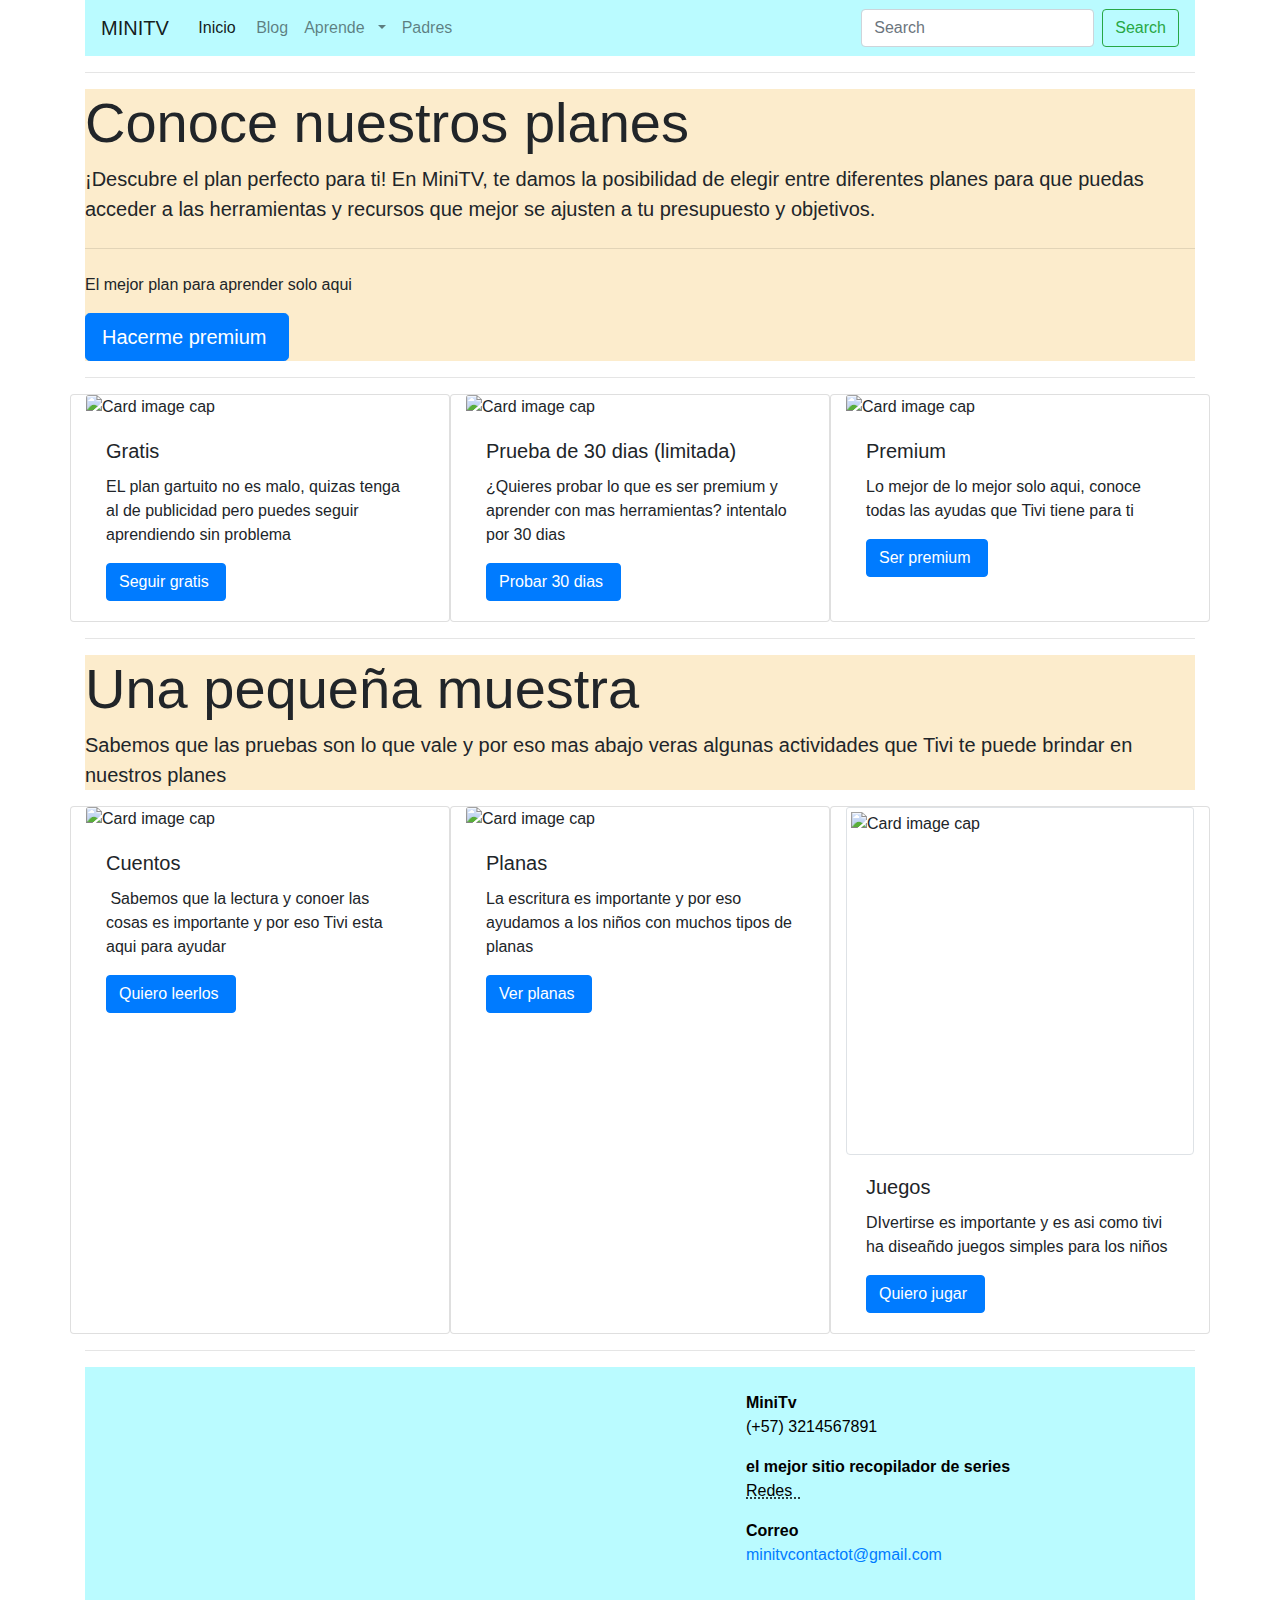
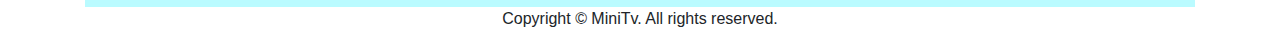
==== index.html @ 52039851 "Add files via upload" ====
<!DOCTYPE html>
<html lang="en">
  <head>
	  <link rel="icon" type="image/vnd.icon" href="images/IMG_6473.png">
    <meta charset="utf-8">
	<meta http-equiv="X-UA-Compatible" content="IE=edge">
	<meta name="viewport" content="width=device-width, initial-scale=1">
  <title>Untitled Document</title>
    <!-- Bootstrap -->
	<link href="../css/bootstrap-4.4.1.css" rel="stylesheet">
	<link href="css222.css" rel="stylesheet" type="text/css">
<link href="../bootstrap-4.4.1.css" rel="stylesheet" type="text/css">
  </head>
  <body class="bg_fondonube">
  <div class="container">
    <nav class="navbar navbar-expand-lg navbar-light bg_fondo"> <a class="navbar-brand" href="#">MINITV&nbsp;</a>
      <button class="navbar-toggler" type="button" data-toggle="collapse" data-target="#navbarSupportedContent1" aria-controls="navbarSupportedContent1" aria-expanded="false" aria-label="Toggle navigation"> <span class="navbar-toggler-icon"></span></button>
      <div class="collapse navbar-collapse" id="navbarSupportedContent1">
        <ul class="navbar-nav mr-auto">
          <li class="nav-item active"> <a class="nav-link" href="#">Inicio&nbsp; <span class="sr-only">(current)</span></a></li>
          <li class="nav-item"> <a class="nav-link" href="blog.html">Blog</a></li>
          <li class="nav-item dropdown"> <a class="nav-link dropdown-toggle" href="#" id="navbarDropdown1" role="button" data-toggle="dropdown" aria-haspopup="true" aria-expanded="false"> Aprende&nbsp; </a>
            <div class="dropdown-menu" aria-labelledby="navbarDropdown1"> <a class="dropdown-item" href="#">Action</a> <a class="dropdown-item" href="#">Another action</a>
              <div class="dropdown-divider"></div>
              <a class="dropdown-item" href="#">Something else here</a></div>
          </li>
          <li class="nav-item"> <a href="" class="nav-link">Padres&nbsp;</a></li>
        </ul>
        <form class="form-inline my-2 my-lg-0">
          <input class="form-control mr-sm-2" type="search" placeholder="Search" aria-label="Search">
          <button class="btn btn-outline-success my-2 my-sm-0" type="submit">Search</button>
        </form>
      </div>
    </nav>
    <hr>
<div class="jumbotron- bg_fondo2">
    <h1 class="display-4">Conoce nuestros planes&nbsp;</h1>
      <p class="lead">¡Descubre el plan perfecto para ti! En MiniTV, te damos la posibilidad de elegir entre diferentes planes para que puedas acceder a las herramientas y recursos que mejor se ajusten a tu presupuesto y objetivos.&nbsp;</p>
<hr class="my-4">
      <p>El mejor plan para aprender solo aqui&nbsp;</p>
      <p class="lead"> <a class="btn btn-primary btn-lg bg_fondo3" href="#" role="button">Hacerme premium&nbsp;</a></p>
    </div>
    <hr>
<div class="row">
    <div class="card col-md-4"> <img class="card-img-top" src="images/IMG_6503.gif" alt="Card image cap">
      <div class="card-body">
          <h5 class="card-title">Gratis&nbsp;</h5>
          <p class="card-text">EL plan gartuito no es malo, quizas tenga al de publicidad pero puedes seguir aprendiendo sin problema&nbsp;</p>
      <a href="#" class="btn btn-primary">Seguir gratis&nbsp;</a></div>
    </div>
<div class="card col-md-4"> <img class="card-img-top" src="images/IMG_6502.gif" alt="Card image cap">
  <div class="card-body">
    <h5 class="card-title">Prueba de 30 dias (limitada)</h5>
    <p class="card-text">¿Quieres probar lo que es ser premium y aprender con mas herramientas? intentalo por 30 dias&nbsp;</p>
    <a href="#" class="btn btn-primary">Probar 30 dias&nbsp;</a></div>
</div>
<div class="card col-md-4"> <img class="card-img-top" src="images/IMG_6501.gif" alt="Card image cap">
  <div class="card-body">
    <h5 class="card-title">Premium&nbsp;</h5>
    <p class="card-text">Lo mejor de lo mejor solo aqui, conoce todas las ayudas que Tivi tiene para ti&nbsp;&nbsp;</p>
    <a href="#" class="btn btn-primary">Ser premium&nbsp;</a></div>
</div>
</div>
    <hr>
<div class="jumbotron- bg_fondo2">
  <h1 class="display-4">Una pequeña muestra&nbsp;</h1>
  <p class="lead">Sabemos que las pruebas son lo que vale y por eso mas abajo veras algunas actividades que Tivi te puede brindar en nuestros planes&nbsp;</p>
</div>
<div class="row">
  <div class="card col-md-4"> <img class="card-img-top img-fluid" src="images/IMG_6576.png" alt="Card image cap">
    <div class="card-body">
      <h5 class="card-title">Cuentos&nbsp;</h5>
      <p class="card-text">&nbsp;Sabemos que la lectura y conoer las cosas es importante y por eso Tivi esta aqui para ayudar</p>
      <a href="#" class="btn btn-primary">Quiero leerlos&nbsp;</a></div>
  </div>
  <div class="card col-md-4"> <img class="card-img-top img-fluid" src="images/IMG_6559.png" alt="Card image cap">
    <div class="card-body">
      <h5 class="card-title">Planas&nbsp;</h5>
      <p class="card-text">La escritura es importante y por eso ayudamos a los niños con muchos tipos de planas&nbsp;</p>
      <a href="#" class="btn btn-primary">Ver planas&nbsp;</a></div>
  </div>
  <div class="card col-md-4"> <img src="images/IMG_6548.png" alt="Card image cap" width="2048" height="2048" class="card-img-top img-fluid img-thumbnail">
    <div class="card-body">
      <h5 class="card-title">Juegos&nbsp;</h5>
      <p class="card-text">DIvertirse es importante y es asi como tivi ha diseañdo juegos simples para los niños&nbsp;</p>
      <a href="#" class="btn btn-primary">Quiero jugar&nbsp;</a></div>
  </div>
</div>
<hr>

<div class="container text-white p-4 bg_fondo">
  <div class="row">
    <div class="col-6 col-md-8 col-lg-7 bg_fondo3per"> </div>
    <div class="col-md-4 col-lg-5 col-6 bg_fondo">
      <address class="bg_fondo">
      <strong>MiniTv&nbsp;</strong><br>
(+57) 3214567891
      </address>
      <address class="bg_fondo">
        <strong>el mejor sitio recopilador de series</strong><br>
<abbr title="Phone">Redes  &nbsp;</abbr> 
      </address>
<address>
        <strong>Correo&nbsp;</strong><br>
        <a href="mailto:#">minitvcontactot@gmail.com</a>
        </address>
    </div>
  </div>
</div>
<footer class="text-center">
  <div class="container">
    <div class="row">
      <div class="col-12">
        <p>Copyright © MiniTv. All rights reserved.</p>
      </div>
    </div>
  </div>
</footer>
  </div>
<!-- body code goes here -->


	<!-- jQuery (necessary for Bootstrap's JavaScript plugins) --> <script src="../js/jquery-3.4.1.min.js"></script>
<!-- Include all compiled plugins (below), or include individual files as needed -->
	<script src="../js/popper.min.js"></script> 
  <script src="../js/bootstrap-4.4.1.js"></script>
  </body>
</html>
---- css222.css ----
@charset "utf-8";
.bg_foto1 {
    background-image: url(IMG_6502.gif);
    background-position: -103% 0%;
    background-size: contain;
}
.bg_fondo {
    background-color: #BAFBFF;
    color: #000000;
}

.bgfotojugeo1 {
    background-image: url(IMG_6576.png);
}
.bg_fondo3per {
    background-image: url(images/IMG_6826.png);
    background-position: 49% -4%;
    background-size: 598px 208px;
}

.bg_foto2 {
    background-image: url(IMG_6501.gif);
}
.bg_fondo3 {
    background-color: #EFA56B;
}
.bg_fondo2 {
    background-color: #FCECCC;
}
.bg_fotosalto {
    background-image: url(images/IMG_6857.gif);
    background-position: 93% 10%;
    background-size: 1280px 465px;
    background-repeat: no-repeat;
}
.bg_fondonube {
    background-image: url(images/clouds-5879037_1920.jpg);
    background-size: -149px -254px;
}

.jumbotron {
    max-width: 1280px;
    max-height: 1300px;
    width: 1091px;
    height: 465px;
}
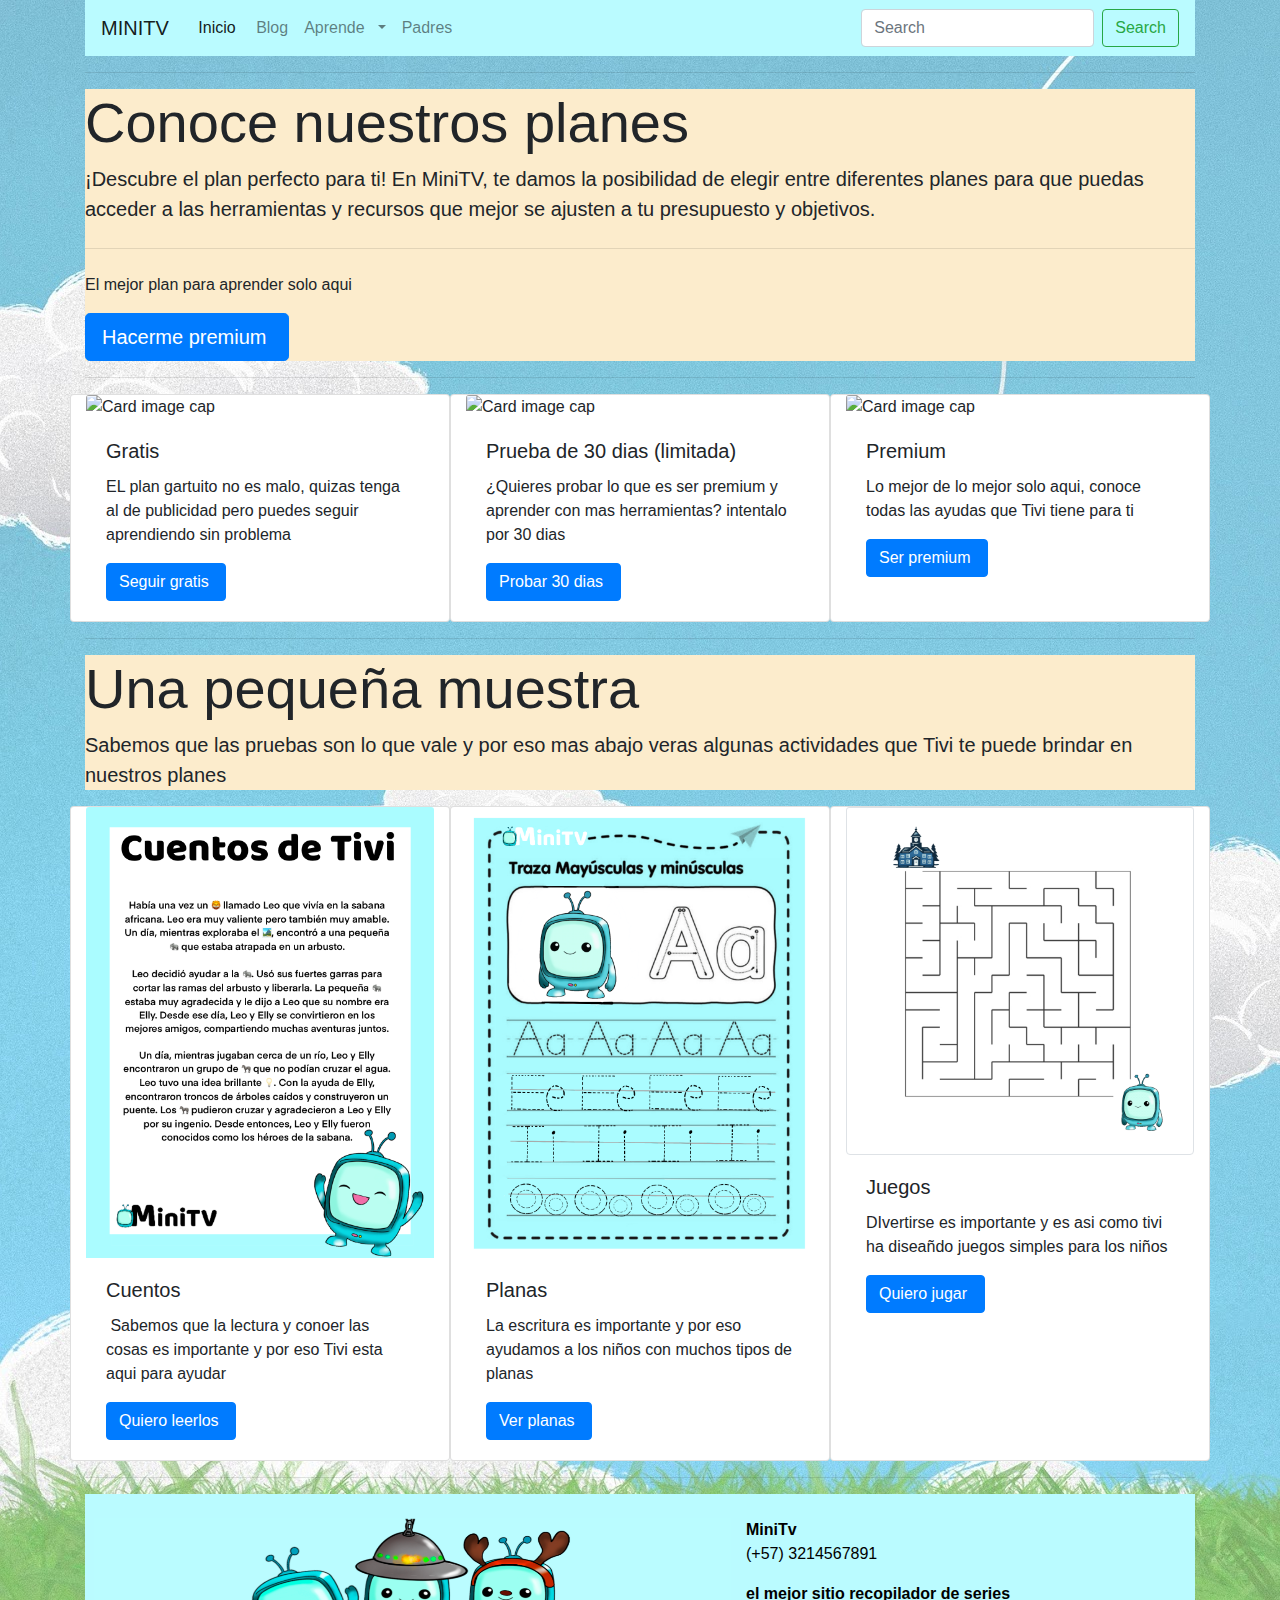
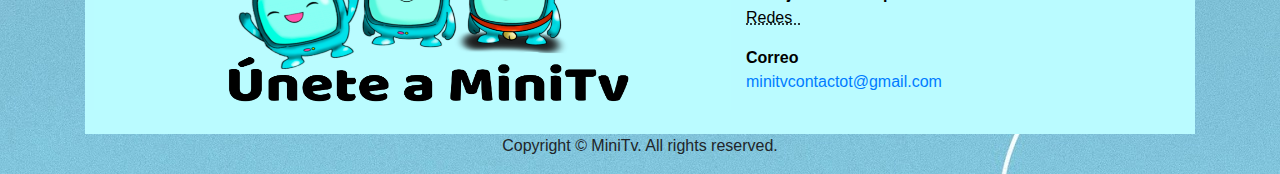
==== commit 4ba67af2: "Update index.html" ====
--- a/index.html
+++ b/index.html
@@ -7,7 +7,7 @@
 	<meta name="viewport" content="width=device-width, initial-scale=1">
   <title>Untitled Document</title>
     <!-- Bootstrap -->
-	<link href="../css/bootstrap-4.4.1.css" rel="stylesheet">
+	<link href="bootstrap-4.4.1.css" rel="stylesheet">
 	<link href="css222.css" rel="stylesheet" type="text/css">
 <link href="../bootstrap-4.4.1.css" rel="stylesheet" type="text/css">
   </head>
@@ -125,4 +125,4 @@
 	<script src="../js/popper.min.js"></script> 
   <script src="../js/bootstrap-4.4.1.js"></script>
   </body>
-</html>+</html>
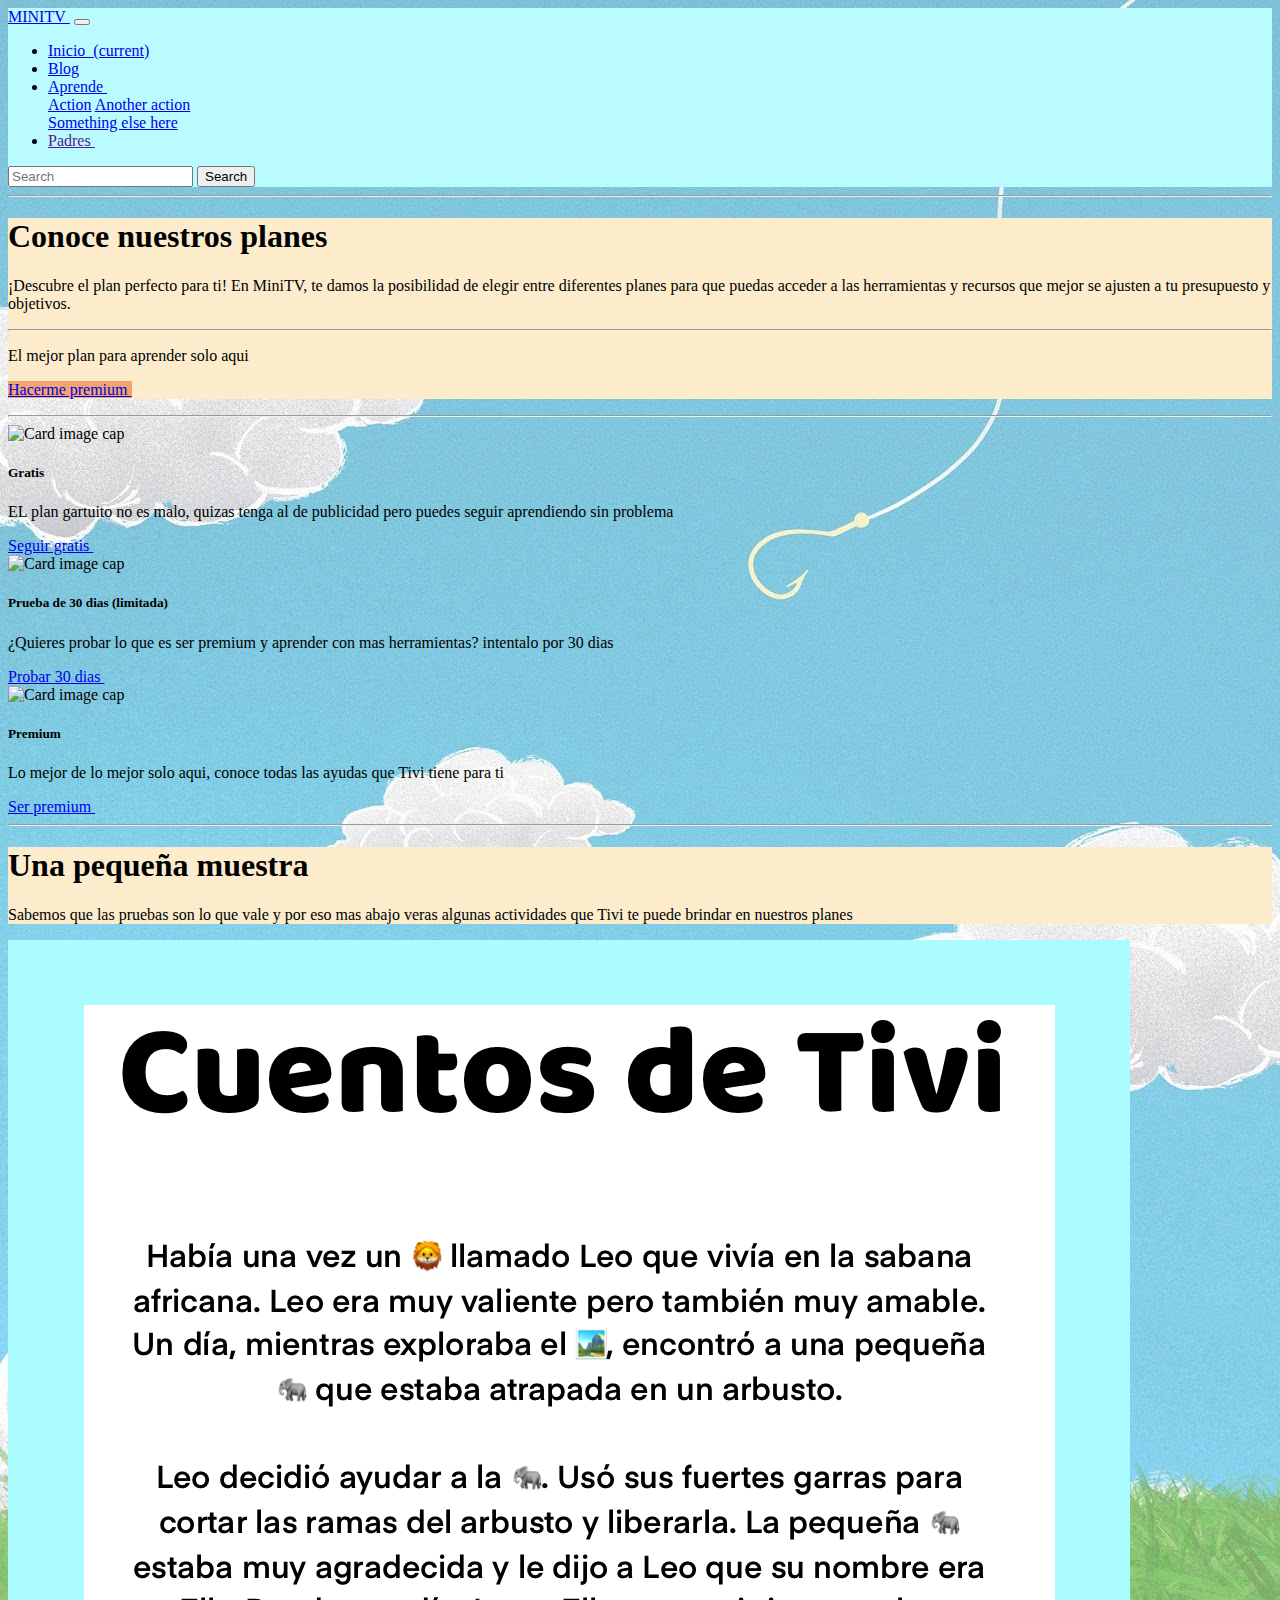
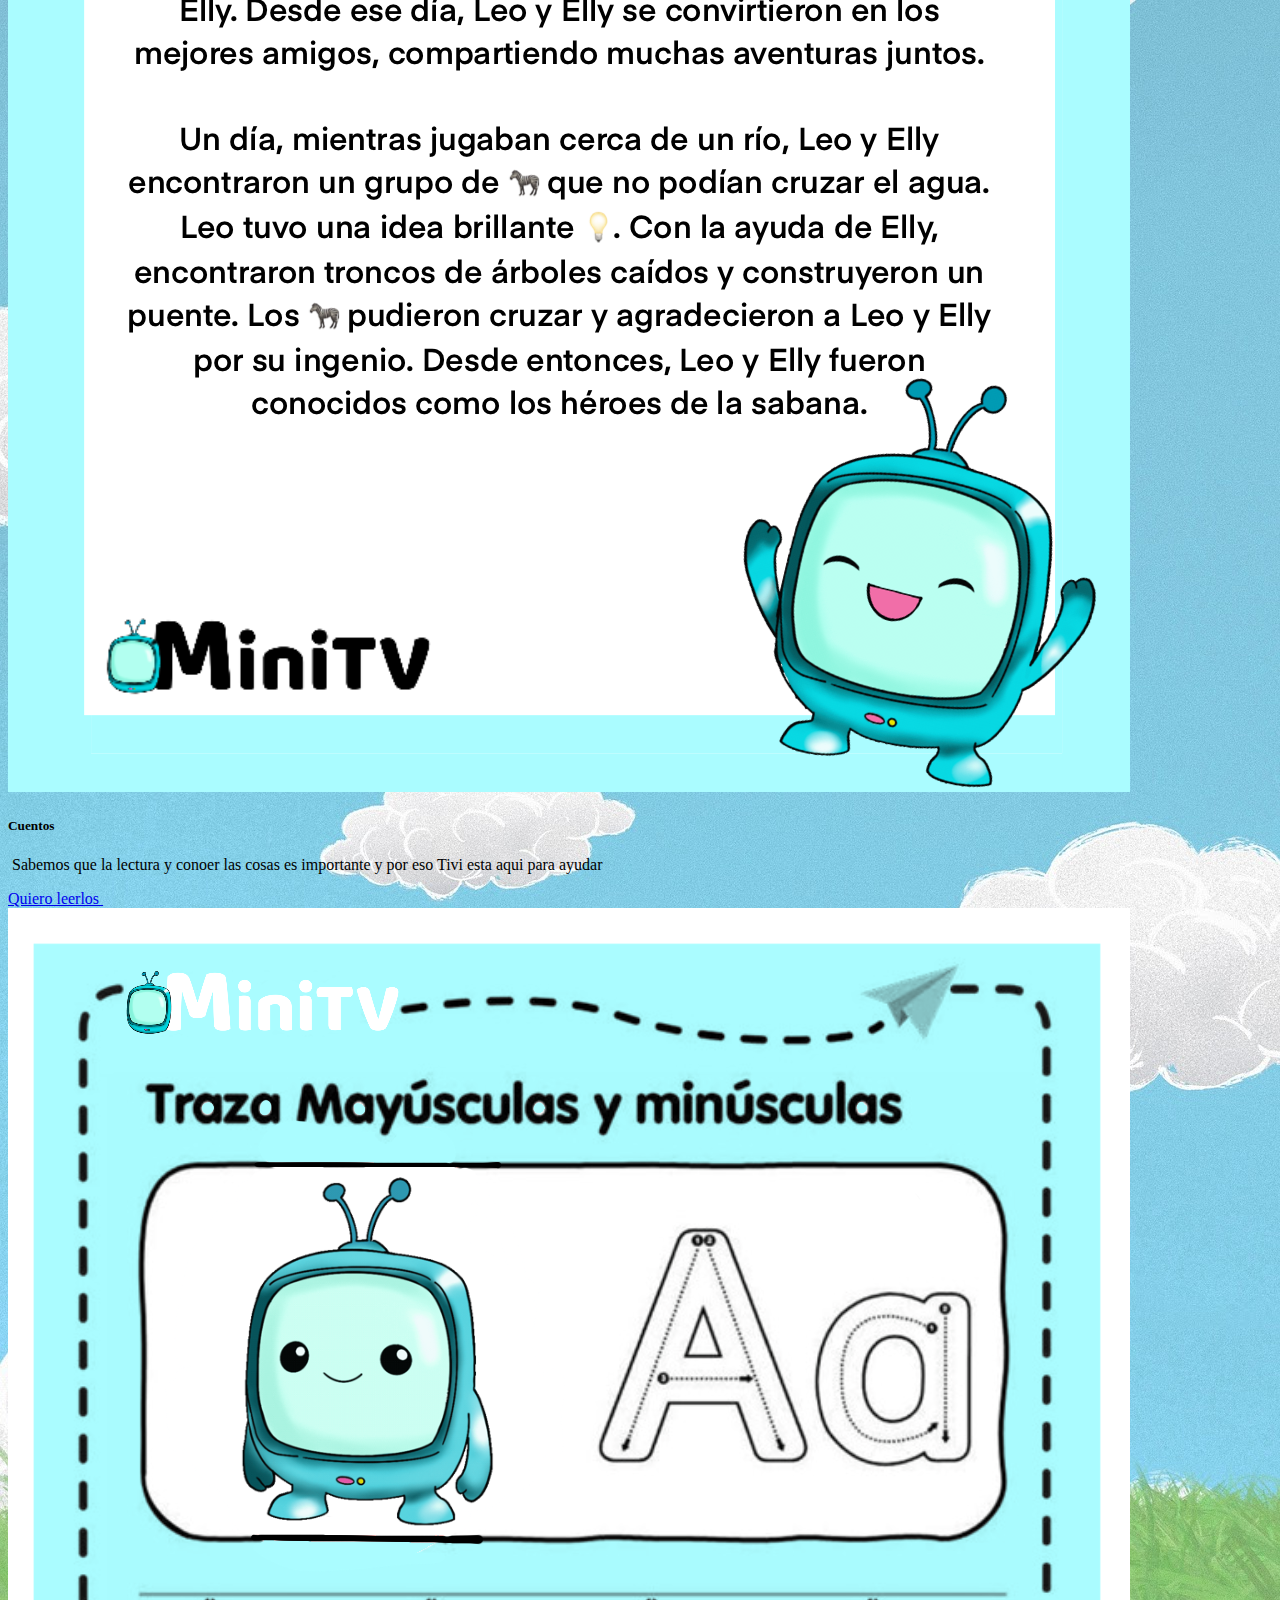
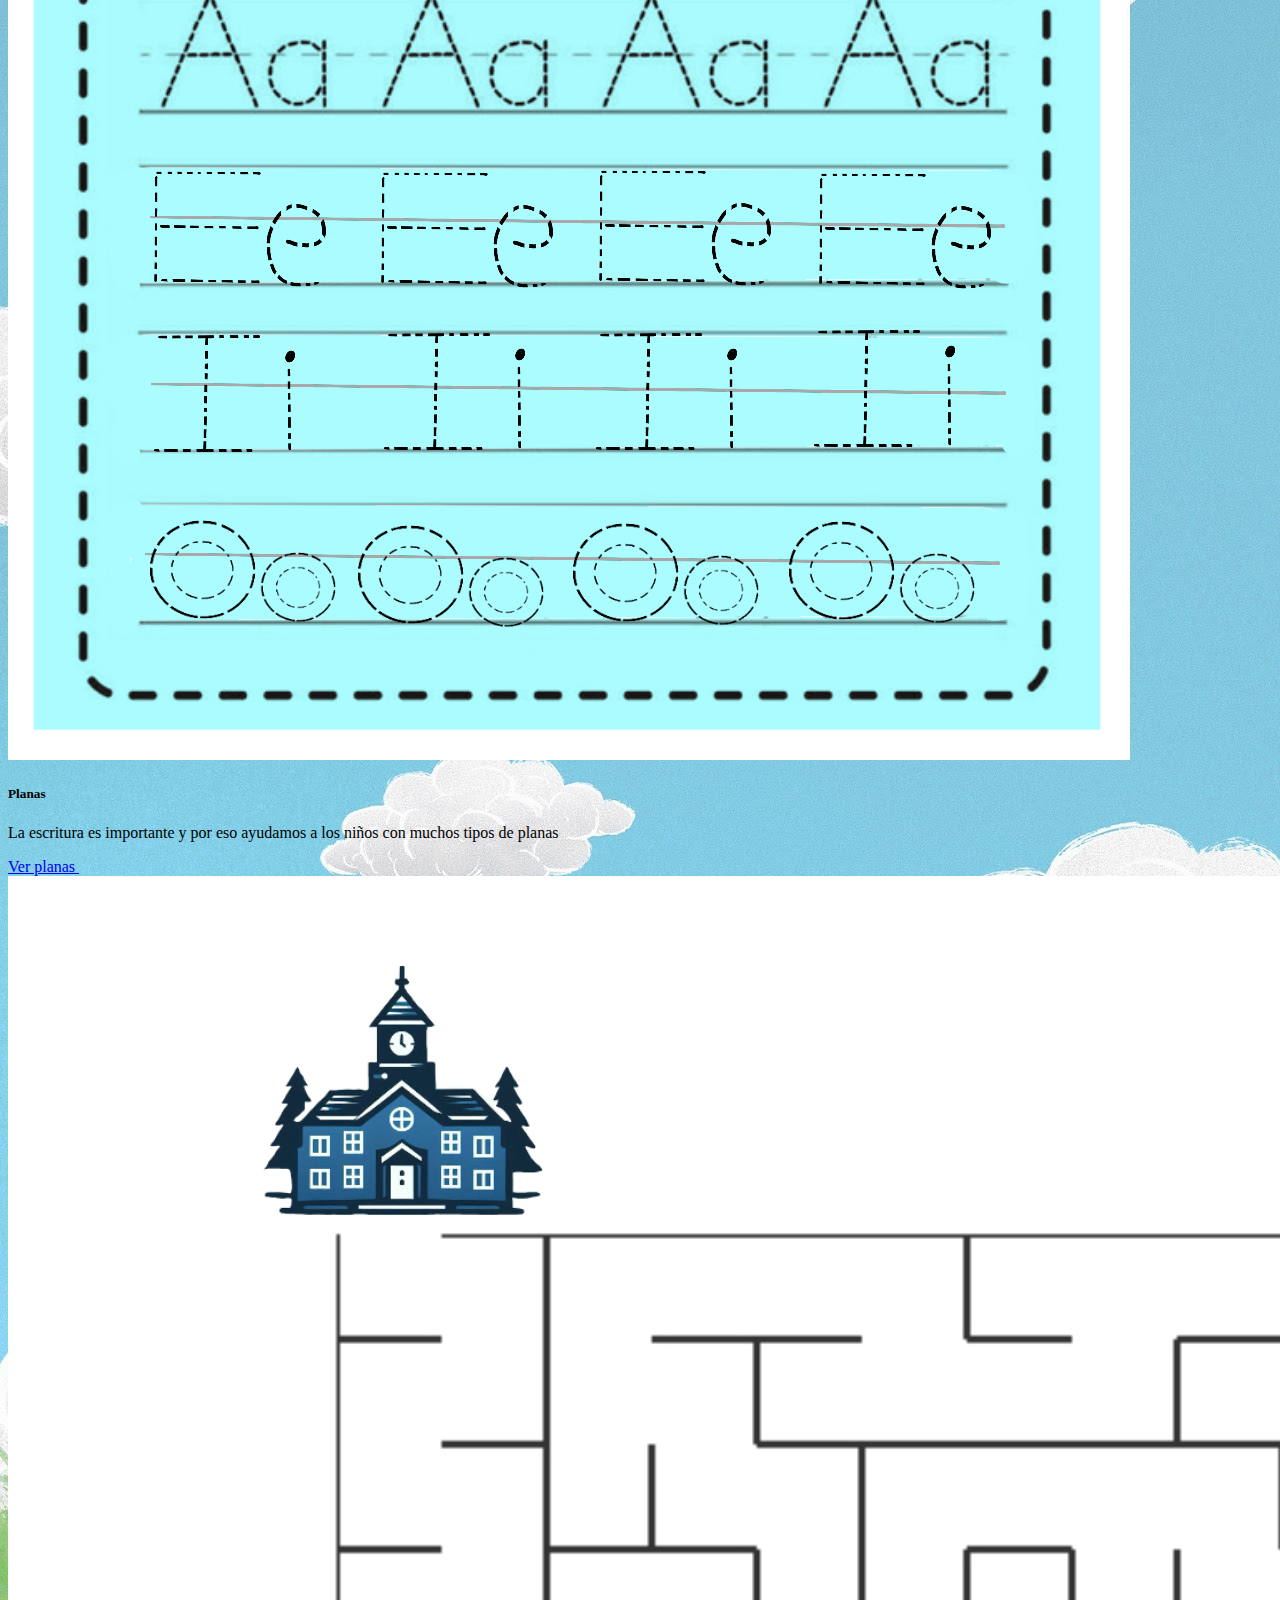
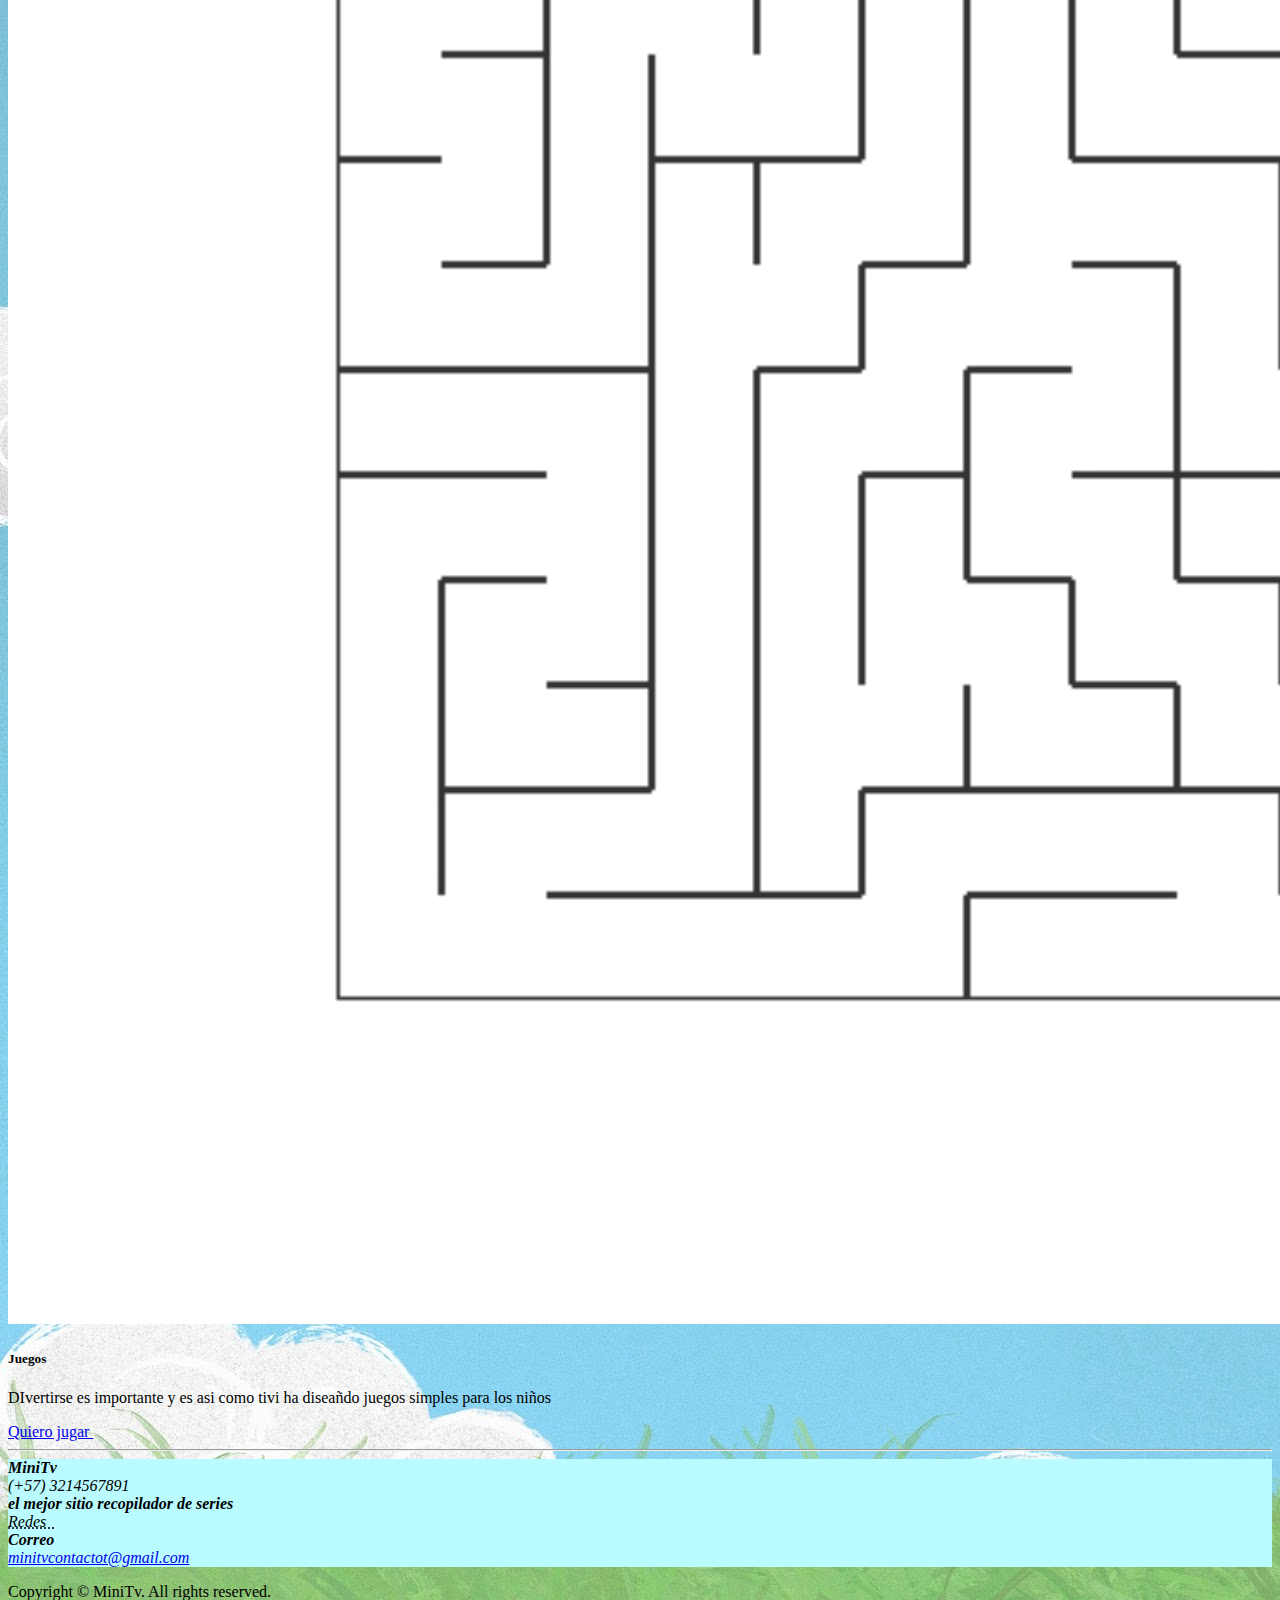
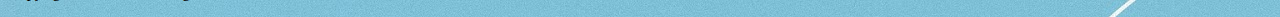
==== commit e3e1e316: "Update index.html" ====
--- a/index.html
+++ b/index.html
@@ -7,9 +7,9 @@
 	<meta name="viewport" content="width=device-width, initial-scale=1">
   <title>Untitled Document</title>
     <!-- Bootstrap -->
-	<link href="bootstrap-4.4.1.css" rel="stylesheet">
+	<link href="https://myreponame.github.io/bootstrap.min.css" rel="stylesheet">
 	<link href="css222.css" rel="stylesheet" type="text/css">
-<link href="../bootstrap-4.4.1.css" rel="stylesheet" type="text/css">
+<link href="https://myreponame.github.io/bootstrap.min.css" rel="stylesheet" type="text/css">
   </head>
   <body class="bg_fondonube">
   <div class="container">
